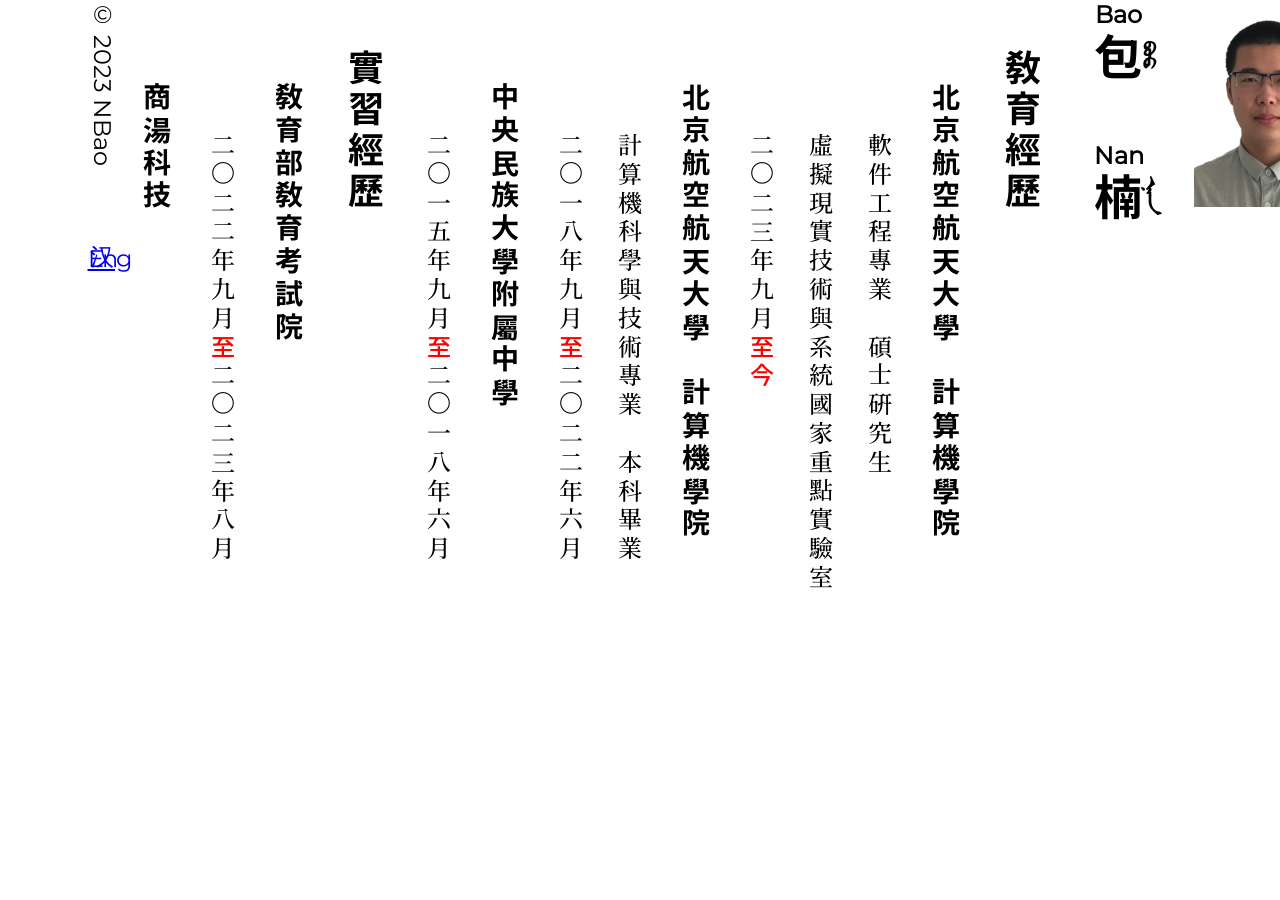
==== index.html @ 38f48ff9 "First Commit" ====
﻿<head>
<title>包楠</title>
<link rel="icon" href="fav.ico">
<link rel="stylesheet" href="https://fonts.googleapis.com/css?family=Noto+Sans+SC:100,300,400,500,700,900">
<link rel="stylesheet" href="https://fonts.googleapis.com/css?family=Noto+Serif+SC:100,300,400,500,700,900">
<link rel="stylesheet" href="https://fonts.googleapis.com/css?family=Noto+Sans+TC:100,300,400,500,700,900">
<link rel="stylesheet" href="https://fonts.googleapis.com/css?family=Noto+Serif+TC:100,300,400,500,700,900">
<link rel="stylesheet" href="https://fonts.googleapis.com/css?family=Noto+Sans+KR:100,300,400,500,700,900">
<link rel="stylesheet" href="https://fonts.googleapis.com/css?family=Noto+Serif+KR:100,300,400,500,700,900">
<script>
    loadCSS("https://fonts.googleapis.com/css2?family=Material+Icons");
</script>
<link rel="stylesheet" href="https://cdn.staticfile.org/font-awesome/4.7.0/css/font-awesome.css">

<style type="text/css">

    @font-face {
        font-family: 'Lora';
        font-style: normal;
        font-weight: 400;
        src: url('webfonts/Lora.woff2') format('woff');
        unicode-range: U+0000-00FF, U+0131, U+0152-0153, U+02BB-02BC, U+02C6, U+02DA, U+02DC, U+2000-206F, U+2074, U+20AC, U+2122, U+2191, U+2193, U+2212, U+2215, U+FEFF, U+FFFD;
    }
    @font-face {
        font-family: 'Montserrat';
        font-style: normal;
        font-weight: 400;
        src: local('Montserrat Regular'), local('Montserrat-Regular'), url('webfonts/Montserrat.woff2') format('woff2');
        unicode-range: U+0000-00FF, U+0131, U+0152-0153, U+02BB-02BC, U+02C6, U+02DA, U+02DC, U+2000-206F, U+2074, U+20AC, U+2122, U+2191, U+2193, U+2212, U+2215, U+FEFF, U+FFFD;
    }
    @font-face {
        font-family: 'Hawang';
        font-style: normal;
        font-weight: 400;
        src: url('webfonts/MHW8200.woff2') format('woff2');
        unicode-range: U+1800-18AF;
    }

    body {
        writing-mode: vertical-rl;
        zoom: 1.5;
        letter-spacing: 0.2em;
        font-family: "Montserrat", 'Noto Sans KR', 'Hawang';
        margin-left: 48px;
    }
    h2 { text-indent: 1em; }
    h3 { text-indent: 2.5em; }
    p {
        text-indent: 5em;
        font-family:  "Montserrat", 'Noto Serif KR';
        font-weight: 500;
    }
    span.english {
        display:inline-block;
        writing-mode: horizontal-tb;
        vertical-align:middle;
        font-size:0.5em;
        line-height: 0.25em;
    }
    span.zhi {
        color: red;
        font-family: "Lora", 'Noto Sans KR';
    }
    footer {
        letter-spacing: 0em;
        width: 40px; /*设定footer高度*/
        position: fixed; /*设定footer绝对位置在底部*/
        left: 0;
        bottom: 0;
        height: 100%; /*展开footer宽度*/
        background-color: white;
        line-height: 40px;
        margin-top: -40px;
    }
</style>
</head>

<body>
    <img src="images/self.jpg" alt="self" height="130px">
    <span style="letter-spacing: 0em;">
    <h1>
        <span class="english">Bao&ensp;&thinsp;</span>
        <ruby style="ruby-position: over;"><rb>包</rb><rt>ᠪᠣᠣ</rt></ruby>
        　
        <span class="english">Nan&ensp;&thinsp;</span>
        <ruby style="ruby-position: over;"><rb>楠</rb><rt>ᠨᠠᠨ</rt></ruby>
    </h1>
    </span>
        <h2>敎育經歷</h2>
            <h3>北京航空航天大學　計算機學院</h3>
            <p>軟件工程專業　碩士硏究生</p>
            <p>虛擬現實技術與系統國家重點實驗室</p>
            <p>二〇二三年九月<span class="zhi">至今</span></p>
            <h3>北京航空航天大學　計算機學院</h3>
            <p>計算機科學與技術專業　本科畢業</p>
            <p>二〇一八年九月<span class="zhi">至</span>二〇二二年六月</p>
            <h3>中央民族大學附屬中學</h3>
            <p>二〇一五年九月<span class="zhi">至</span>二〇一八年六月</p>
        <h2>實習經歷</h2>
            <h3>敎育部敎育考試院</h3>
            <p>二〇二二年九月<span class="zhi">至</span>二〇二三年八月</p>
            <h3>商湯科技</h3>
            <p>二〇二一年十二月<span class="zhi">至</span>二〇二二年九月</p>
</body>

<footer>
    © 2023 NBao&emsp;
    <i class="fa fa-language"></i>&emsp;
    <a href="zh-Hans">汉</a>&emsp;
    <span class="english" style="vertical-align:text-bottom;font-size: 1em; letter-spacing: -0.08em;">
    <a href="en">Eng</a>
    </span>
</footer>
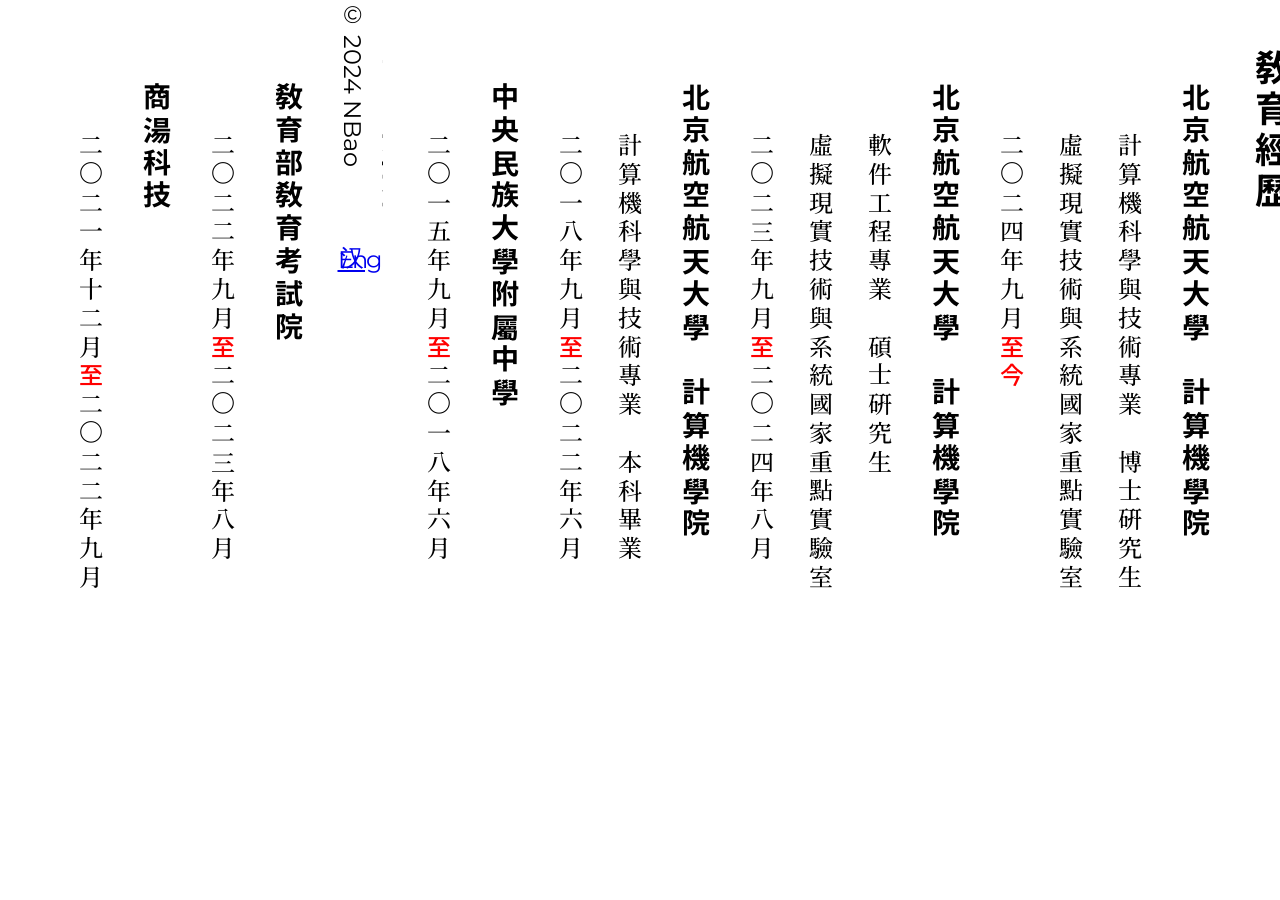
==== commit 9f7d987e: "Update 2024" ====
--- a/index.html
+++ b/index.html
@@ -88,9 +88,13 @@
     </span>
         <h2>敎育經歷</h2>
             <h3>北京航空航天大學　計算機學院</h3>
+            <p>計算機科學與技術專業　博士硏究生</p>
+            <p>虛擬現實技術與系統國家重點實驗室</p>
+            <p>二〇二四年九月<span class="zhi">至今</span></p>
+            <h3>北京航空航天大學　計算機學院</h3>
             <p>軟件工程專業　碩士硏究生</p>
             <p>虛擬現實技術與系統國家重點實驗室</p>
-            <p>二〇二三年九月<span class="zhi">至今</span></p>
+            <p>二〇二三年九月<span class="zhi">至</span>二〇二四年八月</p>
             <h3>北京航空航天大學　計算機學院</h3>
             <p>計算機科學與技術專業　本科畢業</p>
             <p>二〇一八年九月<span class="zhi">至</span>二〇二二年六月</p>
@@ -104,7 +108,7 @@
 </body>
 
 <footer>
-    © 2023 NBao&emsp;
+    © 2024 NBao&emsp;
     <i class="fa fa-language"></i>&emsp;
     <a href="zh-Hans">汉</a>&emsp;
     <span class="english" style="vertical-align:text-bottom;font-size: 1em; letter-spacing: -0.08em;">
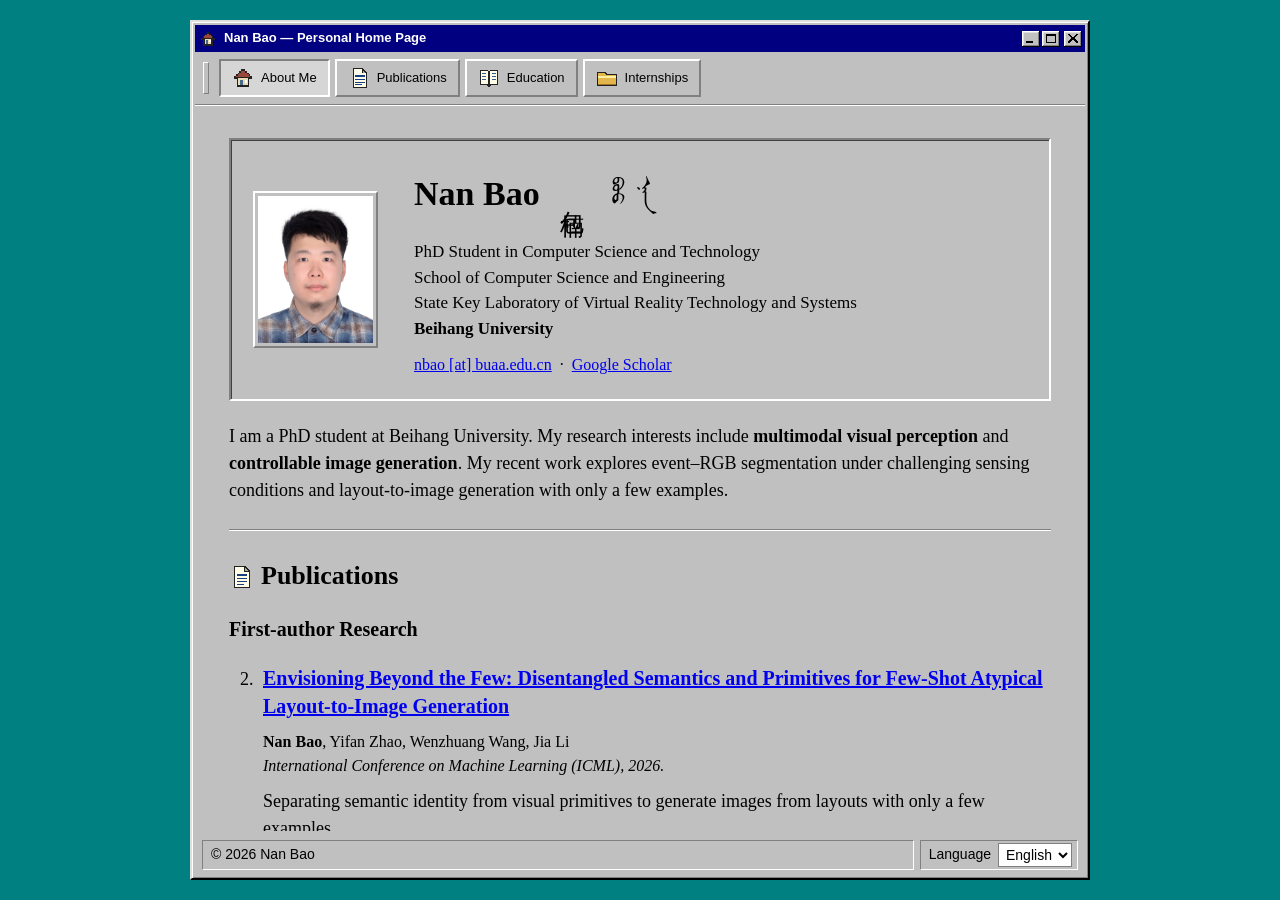
==== commit a17caf6e: "Init Commit" ====
--- a/index.html
+++ b/index.html
@@ -1,117 +1,305 @@
-﻿<head>
-<title>包楠</title>
+﻿<!doctype html>
+<html lang="en">
+<head>
+<meta charset="utf-8">
+<meta name="viewport" content="width=device-width, initial-scale=1">
+<meta name="description" content="Nan Bao — computer vision research at Beihang University.">
+<title>Nan Bao — Personal Home Page</title>
 <link rel="icon" href="fav.ico">
-<link rel="stylesheet" href="https://fonts.googleapis.com/css?family=Noto+Sans+SC:100,300,400,500,700,900">
-<link rel="stylesheet" href="https://fonts.googleapis.com/css?family=Noto+Serif+SC:100,300,400,500,700,900">
-<link rel="stylesheet" href="https://fonts.googleapis.com/css?family=Noto+Sans+TC:100,300,400,500,700,900">
-<link rel="stylesheet" href="https://fonts.googleapis.com/css?family=Noto+Serif+TC:100,300,400,500,700,900">
-<link rel="stylesheet" href="https://fonts.googleapis.com/css?family=Noto+Sans+KR:100,300,400,500,700,900">
-<link rel="stylesheet" href="https://fonts.googleapis.com/css?family=Noto+Serif+KR:100,300,400,500,700,900">
-<script>
-    loadCSS("https://fonts.googleapis.com/css2?family=Material+Icons");
+<link rel="stylesheet" href="assets/site.css">
+<link rel="stylesheet" href="assets/window.css">
+<script src="assets/site.js" defer>
 </script>
-<link rel="stylesheet" href="https://cdn.staticfile.org/font-awesome/4.7.0/css/font-awesome.css">
-
-<style type="text/css">
-
-    @font-face {
-        font-family: 'Lora';
-        font-style: normal;
-        font-weight: 400;
-        src: url('webfonts/Lora.woff2') format('woff');
-        unicode-range: U+0000-00FF, U+0131, U+0152-0153, U+02BB-02BC, U+02C6, U+02DA, U+02DC, U+2000-206F, U+2074, U+20AC, U+2122, U+2191, U+2193, U+2212, U+2215, U+FEFF, U+FFFD;
-    }
-    @font-face {
-        font-family: 'Montserrat';
-        font-style: normal;
-        font-weight: 400;
-        src: local('Montserrat Regular'), local('Montserrat-Regular'), url('webfonts/Montserrat.woff2') format('woff2');
-        unicode-range: U+0000-00FF, U+0131, U+0152-0153, U+02BB-02BC, U+02C6, U+02DA, U+02DC, U+2000-206F, U+2074, U+20AC, U+2122, U+2191, U+2193, U+2212, U+2215, U+FEFF, U+FFFD;
-    }
-    @font-face {
-        font-family: 'Hawang';
-        font-style: normal;
-        font-weight: 400;
-        src: url('webfonts/MHW8200.woff2') format('woff2');
-        unicode-range: U+1800-18AF;
-    }
-
-    body {
-        writing-mode: vertical-rl;
-        zoom: 1.5;
-        letter-spacing: 0.2em;
-        font-family: "Montserrat", 'Noto Sans KR', 'Hawang';
-        margin-left: 48px;
-    }
-    h2 { text-indent: 1em; }
-    h3 { text-indent: 2.5em; }
-    p {
-        text-indent: 5em;
-        font-family:  "Montserrat", 'Noto Serif KR';
-        font-weight: 500;
-    }
-    span.english {
-        display:inline-block;
-        writing-mode: horizontal-tb;
-        vertical-align:middle;
-        font-size:0.5em;
-        line-height: 0.25em;
-    }
-    span.zhi {
-        color: red;
-        font-family: "Lora", 'Noto Sans KR';
-    }
-    footer {
-        letter-spacing: 0em;
-        width: 40px; /*设定footer高度*/
-        position: fixed; /*设定footer绝对位置在底部*/
-        left: 0;
-        bottom: 0;
-        height: 100%; /*展开footer宽度*/
-        background-color: white;
-        line-height: 40px;
-        margin-top: -40px;
-    }
-</style>
+<link rel="canonical" href="https://about.nbao.tw/">
+<link rel="alternate" hreflang="en" href="https://about.nbao.tw/">
+<link rel="alternate" hreflang="zh-Hant" href="https://about.nbao.tw/zh/">
+<link rel="alternate" hreflang="x-default" href="https://about.nbao.tw/">
 </head>
-
-<body>
-    <img src="images/self.jpg" alt="self" height="130px">
-    <span style="letter-spacing: 0em;">
-    <h1>
-        <span class="english">Bao&ensp;&thinsp;</span>
-        <ruby style="ruby-position: over;"><rb>包</rb><rt>ᠪᠣᠣ</rt></ruby>
-        　
-        <span class="english">Nan&ensp;&thinsp;</span>
-        <ruby style="ruby-position: over;"><rb>楠</rb><rt>ᠨᠠᠨ</rt></ruby>
-    </h1>
-    </span>
-        <h2>敎育經歷</h2>
-            <h3>北京航空航天大學　計算機學院</h3>
-            <p>計算機科學與技術專業　博士硏究生</p>
-            <p>虛擬現實技術與系統國家重點實驗室</p>
-            <p>二〇二四年九月<span class="zhi">至今</span></p>
-            <h3>北京航空航天大學　計算機學院</h3>
-            <p>軟件工程專業　碩士硏究生</p>
-            <p>虛擬現實技術與系統國家重點實驗室</p>
-            <p>二〇二三年九月<span class="zhi">至</span>二〇二四年八月</p>
-            <h3>北京航空航天大學　計算機學院</h3>
-            <p>計算機科學與技術專業　本科畢業</p>
-            <p>二〇一八年九月<span class="zhi">至</span>二〇二二年六月</p>
-            <h3>中央民族大學附屬中學</h3>
-            <p>二〇一五年九月<span class="zhi">至</span>二〇一八年六月</p>
-        <h2>實習經歷</h2>
-            <h3>敎育部敎育考試院</h3>
-            <p>二〇二二年九月<span class="zhi">至</span>二〇二三年八月</p>
-            <h3>商湯科技</h3>
-            <p>二〇二一年十二月<span class="zhi">至</span>二〇二二年九月</p>
+<body id="top" class="is-horizontal">
+<a class="skip-link" href="#about">Skip to content</a>
+<svg xmlns="http://www.w3.org/2000/svg" class="icon-defs" aria-hidden="true">
+<defs>
+<symbol id="i-home" viewBox="0 0 24 24">
+<path fill="#222" d="M2 10h2V8h2V6h2V4h2V2h4v2h2v2h2v2h2v2h2v3h-3v9H5v-9H2z"/>
+<path fill="#98483b" d="M4 10h2V8h2V6h2V4h4v2h2v2h2v2h2v1H4z"/>
+<path fill="#e8dbb5" d="M7 12h10v8H7z"/>
+<path fill="#476b89" d="M9 14h3v6H9z"/>
+<path fill="#fff" d="M14 14h2v3h-2z"/>
+</symbol>
+<symbol id="i-paper" viewBox="0 0 24 24">
+<path fill="#222" d="M5 1h11l5 5v17H5z"/>
+<path fill="#fffde8" d="M6 2h9v5h5v15H6z"/>
+<path fill="#a8a8a8" d="M16 3v3h3z"/>
+<path fill="#173d82" d="M8 9h10v2H8zm0 4h10v1H8zm0 3h10v1H8zm0 3h7v1H8z"/>
+</symbol>
+<symbol id="i-book" viewBox="0 0 24 24">
+<path fill="#222" d="M2 3h8l2 2 2-2h8v17h-8l-2 2-2-2H2z"/>
+<path fill="#fffde8" d="M3 4h7l1 1v14l-1-1H3zm11 0h7v14h-7l-1 1V5z"/>
+<path fill="#315d91" d="M4 7h5v1H4zm0 3h5v1H4zm0 3h5v1H4zm11-6h5v1h-5zm0 3h5v1h-5zm0 3h5v1h-5z"/>
+</symbol>
+<symbol id="i-folder" viewBox="0 0 24 24">
+<path fill="#222" d="M1 5h9l3 3h10v13H1z"/>
+<path fill="#e3b64b" d="M2 6h7l3 3h10v11H2z"/>
+<path fill="#fff0a0" d="M2 10h20v2H2z"/>
+<path fill="#a27323" d="M2 19h20v1H2z"/>
+</symbol>
+<symbol id="i-mail" viewBox="0 0 24 24">
+<path fill="#222" d="M1 5h22v15H1z"/>
+<path fill="#fffde8" d="M2 6h20v13H2z"/>
+<path fill="none" stroke="#666" d="m2 6 10 8L22 6M2 19l7-7m13 7-7-7"/>
+<path fill="#c54b36" d="M18 7h3v4h-3z"/>
+</symbol>
+</defs>
+</svg>
+<div class="closed-state" hidden>
+<p>Your browser kept this tab open.</p>
+<button class="reopen-link" type="button">Reopen home page</button>
+</div>
+<section class="desktop-toy" aria-labelledby="toy-title" hidden>
+<div class="titlebar">
+<span id="toy-title">After Hours — Signal Recovery</span>
+</div>
+<div class="toy-content">
+<p>Make every pixel green. Each click flips that pixel and its four neighbors.</p>
+<div class="signal-board" role="group" aria-label="Signal recovery puzzle">
+</div>
+<div class="toy-status">
+<span class="toy-moves">Moves: 0</span>
+<span>4 × 4</span>
+</div>
+<div class="toy-actions">
+<button class="task-button toy-reset" type="button">Reset</button>
+<button class="task-button toy-new" type="button">New puzzle</button>
+<button class="task-button toy-return" type="button">Restore window</button>
+</div>
+<p class="toy-result" role="status" aria-live="polite">
+</p>
+</div>
+</section>
+<div class="window" id="window">
+<div class="titlebar">
+<svg class="icon" aria-hidden="true">
+<use href="#i-home">
+</use>
+</svg>
+<span class="window-title">Nan Bao — Personal Home Page</span>
+<div class="window-controls">
+<button class="title-control minimize-window" type="button" title="Minimize" aria-label="Minimize home page">
+<span class="control-glyph minimize-glyph" aria-hidden="true">
+</span>
+</button>
+<button class="expand" type="button" aria-label="Maximize window" title="Maximize window" aria-pressed="false">
+<span class="maximize-icon" aria-hidden="true">
+</span>
+</button>
+<button class="title-control close-window" type="button" title="Close tab" aria-label="Close current browser tab">
+<svg class="control-glyph close-glyph" viewBox="0 0 10 9" aria-hidden="true" shape-rendering="crispEdges">
+<path fill="black" d="M0 0h2v1h1v1h1v1h2V2h1V1h1V0h2v1H9v1H8v1H7v2h1v1h1v1h1v2H8V8H7V7H6V6H4v1H3v1H2v1H0V7h1V6h1V5h1V3H2V2H1V1H0z"/>
+</svg>
+</button>
+</div>
+</div>
+<nav aria-label="Page contents">
+<a href="#about">
+<svg class="icon" aria-hidden="true">
+<use href="#i-home">
+</use>
+</svg>About Me</a>
+<a href="#publications">
+<svg class="icon" aria-hidden="true">
+<use href="#i-paper">
+</use>
+</svg>Publications</a>
+<a href="#education">
+<svg class="icon" aria-hidden="true">
+<use href="#i-book">
+</use>
+</svg>Education</a>
+<a href="#experience">
+<svg class="icon" aria-hidden="true">
+<use href="#i-folder">
+</use>
+</svg>Internships</a>
+</nav>
+<div class="document">
+<header id="about" class="masthead" aria-label="About Nan Bao">
+<div class="profile">
+<img class="portrait" src="images/portrait.jpg" alt="Nan Bao" width="150" height="188">
+<div class="profile-info">
+<div class="name">
+<h1>Nan Bao</h1>
+<span class="chinese" lang="zh-Hant">包楠</span>
+<span class="mongolian" lang="mn-Mong">ᠪᠣᠣ ᠨᠠᠨ</span>
+</div>
+
+<p class="affiliation">PhD Student in Computer Science and Technology<br>School of Computer Science and Engineering<br>State Key Laboratory of Virtual Reality Technology and Systems<br>
+<b>Beihang University</b>
+</p>
+<p class="contact-links">
+<a href="#contact-email" data-email-user="nbao" data-email-domain="buaa.edu.cn">nbao [at] buaa.edu.cn</a> &nbsp;·&nbsp; <a href="https://scholar.google.com/citations?user=44MDFE8AAAAJ&amp;hl=en">Google Scholar</a>
+</p>
+</div>
+</div>
+<p class="intro">I am a PhD student at Beihang University. My research interests include <b>multimodal visual perception</b> and <b>controllable image generation</b>. My recent work explores event–RGB segmentation under challenging sensing conditions and layout-to-image generation with only a few examples.</p>
+</header>
+<hr>
+<main>
+
+<section id="publications" aria-labelledby="pub-heading">
+<h2 id="pub-heading">
+<svg class="icon" aria-hidden="true">
+<use href="#i-paper">
+</use>
+</svg>Publications</h2>
+<h3 class="research-group-title" id="first-author-heading">First-author Research</h3>
+<ol class="papers" reversed>
+<li>
+<article>
+<h3>
+<a href="https://arxiv.org/abs/2605.31266">Envisioning Beyond the Few: Disentangled Semantics and Primitives for Few-Shot Atypical Layout-to-Image Generation</a>
+</h3>
+<p class="authors">
+<b>Nan Bao</b>, Yifan Zhao, Wenzhuang Wang, Jia Li<br>
+<i>International Conference on Machine Learning (ICML), 2026.</i>
+</p>
+<p class="description">Separating semantic identity from visual primitives to generate images from layouts with only a few examples.</p>
+<p class="paper-links">[ <a href="https://arxiv.org/pdf/2605.31266">Paper</a> | <a href="https://github.com/iCVTEAM/DSP">Code</a> ]</p>
+</article>
+</li>
+<li>
+<article>
+<h3>
+<a href="https://arxiv.org/abs/2511.08269">Re-Coding for Uncertainties: Edge-Awareness Semantic Concordance for Resilient Event-RGB Segmentation</a>
+</h3>
+<p class="authors">
+<b>Nan Bao</b>, Yifan Zhao, Lin Zhu, Jia Li<br>
+<i>Advances in Neural Information Processing Systems (NeurIPS), 2025.</i>
+</p>
+<p class="description">Aligning event and RGB features through shared edge cues for resilient semantic segmentation in difficult conditions.</p>
+<p class="paper-links">[ <a href="https://arxiv.org/pdf/2511.08269">Paper</a> | <a href="https://github.com/iCVTEAM/ESC">Code &amp; Datasets</a> ]</p>
+</article>
+</li>
+</ol>
+<div class="collaborative-group-horizontal" role="group" aria-labelledby="collaborative-heading">
+<h3 class="research-group-title" id="collaborative-heading">Collaborative Research</h3>
+<ol class="papers collaborative-papers" reversed>
+<li>
+<article>
+<h3 lang="en">
+<a href="https://arxiv.org/abs/2601.15475">Seeing through Light and Darkness: Sensor-Physics Grounded Deblurring HDR NeRF from Single-Exposure Images and Events</a>
+</h3>
+<p class="authors" lang="en">Yunshan Qi, Lin Zhu, <b>Nan Bao</b>, Yifan Zhao, Jia Li<br>
+<i>IEEE/CVF Conference on Computer Vision and Pattern Recognition (CVPR), 2026.</i>
+</p>
+<p class="paper-links">[ <a href="https://arxiv.org/pdf/2601.15475">Paper</a> | <a href="https://icvteam.github.io/See-NeRF.html">Project</a> | <a href="https://github.com/iCVTEAM/See-NeRF">Code</a> ]</p>
+</article>
+</li>
+<li>
+<article>
+<h3 lang="en">
+<a href="https://arxiv.org/abs/2406.14360">Deblurring Neural Radiance Fields with Event-Driven Bundle Adjustment</a>
+</h3>
+<p class="authors" lang="en">Yunshan Qi, Lin Zhu, Yifan Zhao, <b>Nan Bao</b>, Jia Li<br>
+<i>ACM International Conference on Multimedia (ACM MM), 2024.</i>
+</p>
+<p class="paper-links">[ <a href="https://arxiv.org/pdf/2406.14360">Paper</a> | <a href="https://icvteam.github.io/EBAD-NeRF.html">Project</a> | <a href="https://github.com/iCVTEAM/EBAD-NeRF">Code</a> ]</p>
+</article>
+</li>
+</ol>
+</div>
+</section>
+<hr>
+<section id="education" aria-labelledby="edu-heading">
+<h2 id="edu-heading">
+<svg class="icon" aria-hidden="true">
+<use href="#i-book">
+</use>
+</svg>Education</h2>
+<table class="education" aria-label="Education history">
+<tbody>
+<tr>
+<th scope="row">2024–present</th>
+<td>
+<b>Beihang University</b>
+<br>PhD student in Computer Science and Technology</td>
+</tr>
+<tr>
+<th scope="row">2023–2024</th>
+<td>
+<b>Beihang University</b>
+<br>Master’s studies in Software Engineering</td>
+</tr>
+<tr>
+<th scope="row">2018–2022</th>
+<td>
+<b>Beihang University</b>
+<br>Bachelor’s degree in Computer Science and Technology</td>
+</tr>
+</tbody>
+</table>
+</section>
+<section id="experience" aria-labelledby="exp-heading">
+<h2 id="exp-heading">
+<svg class="icon" aria-hidden="true">
+<use href="#i-folder">
+</use>
+</svg>Internships</h2>
+<table class="education" aria-label="Internship history">
+<tbody>
+<tr>
+<th scope="row">2022–2023</th>
+<td>
+<b>National Education Examinations Authority</b>
+<br>Internship, September 2022 – August 2023</td>
+</tr>
+<tr>
+<th scope="row">2021–2022</th>
+<td>
+<b>SenseTime</b>
+<br>Internship, December 2021 – September 2022</td>
+</tr>
+</tbody>
+</table>
+</section>
+
+</main>
+<hr>
+<footer>
+<p class="return">
+<a href="#top">Back to top</a>
+</p>
+<address>
+<a class="mail-link" href="#contact-email" data-email-user="nbao" data-email-domain="buaa.edu.cn">
+<svg class="icon" aria-hidden="true">
+<use href="#i-mail">
+</use>
+</svg>Write to Nan Bao</a>
+</address>
+</footer>
+</div>
+<div class="statusbar">
+<span class="copyright" id="contact-email">© 2026 Nan Bao</span>
+<div class="edition-control">
+<label for="edition-select">Language</label>
+<select id="edition-select" aria-label="Language">
+</select>
+<noscript>
+<p>
+<a href="zh/">中文</a>
+</p>
+</noscript>
+</div>
+</div>
+</div>
+<button class="minimized-titlebar" type="button" aria-label="Restore minimized home page window" title="Restore window" hidden>
+<span>Nan Bao — minimized</span>
+<span class="mini-restore-frame" aria-hidden="true">
+</span>
+</button>
 </body>
-
-<footer>
-    © 2024 NBao&emsp;
-    <i class="fa fa-language"></i>&emsp;
-    <a href="zh-Hans">汉</a>&emsp;
-    <span class="english" style="vertical-align:text-bottom;font-size: 1em; letter-spacing: -0.08em;">
-    <a href="en">Eng</a>
-    </span>
-</footer>+</html>
+
+
+
+
+
--- a/assets/site.css
+++ b/assets/site.css
@@ -0,0 +1,143 @@
+﻿/* Base layout and Windows 95 theme */
+@font-face{font-family:Hawang;src:url('../webfonts/MHW8200.woff2') format('woff2');font-display:swap}
+*{box-sizing:border-box}html{scroll-padding-top:20px}body{margin:0;background:#008080;color:#000;font:18px/1.5 "Times New Roman",Times,serif}a:link{color:#0000ee}a:visited{color:#551a8b}a:active{color:red}a:focus-visible,button:focus-visible{outline:2px dotted #000;outline-offset:3px}
+.window{max-width:980px;margin:30px auto;padding:4px;background:#c0c0c0;border:2px solid;border-color:#fff #202020 #202020 #fff;box-shadow:1px 1px 0 #000}
+.titlebar{background:linear-gradient(90deg,#000080,#1084d0);color:white;min-height:31px;display:flex;align-items:center;gap:8px;padding:3px 4px 3px 7px;font:bold 15px/1.3 Tahoma,Arial,sans-serif}
+.titlebar .icon{width:20px;height:20px;margin:0}.window-title{flex:1}.expand{background:#c0c0c0;color:#000;border:2px solid;border-color:#fff #333 #333 #fff;width:25px;height:24px;display:grid;place-items:center;cursor:pointer;flex-shrink:0}.expand:active{border-color:#333 #fff #fff #333}.maximize-icon{width:12px;height:11px;border:1px solid #000;border-top-width:3px}.window.expanded{max-width:none;margin:8px}
+nav{display:flex;gap:5px;padding:9px 10px 10px;border-bottom:1px solid #808080;box-shadow:0 1px 0 #fff;align-items:stretch}
+nav:before{content:'';width:4px;border:1px solid;border-color:#fff #808080 #808080 #fff;margin:3px 5px 3px 0;flex-shrink:0}
+nav a:link,nav a:visited{min-width:99px;display:flex;flex-direction:column;align-items:center;justify-content:center;gap:4px;text-decoration:none;color:#000;background:#c0c0c0;border:2px solid;border-color:#fff #808080 #808080 #fff;padding:7px 11px;font:15px/1.3 Tahoma,Arial,sans-serif}
+nav a:hover{background:#d2d2d2}nav a:active,nav a[aria-current="location"]{border-color:#808080 #fff #fff #808080;background:#d6d6d6}nav .icon{width:28px;height:28px;margin:0}
+.icon{display:inline-block;width:24px;height:24px;vertical-align:-5px;margin-right:8px;shape-rendering:crispEdges}.icon-defs{position:absolute;width:0;height:0;overflow:hidden}
+.document{margin:12px 9px 9px;background:#e8e8e8;border:2px solid;border-color:#808080 #fff #fff #808080;box-shadow:inset 1px 1px #333;padding:28px 34px}
+h1,h2,h3,p{margin:0}h1{font-size:34px;line-height:1.2}h2{font-size:26px;margin:25px 0 16px}h3{font-size:20px;line-height:1.4}p{margin:12px 0}hr{height:2px;border:0;border-top:1px solid #808080;border-bottom:1px solid #fff;margin:25px 0}
+.profile{display:grid;grid-template-columns:135px minmax(0,1fr);gap:26px;align-items:center;background:#c0c0c0;border:2px solid;border-color:#808080 #fff #fff #808080;padding:20px;margin-bottom:22px}
+.portrait{display:block;width:125px;height:157px;object-fit:cover;object-position:center 30%;padding:3px;background:#c0c0c0;border:2px solid;border-color:#fff #808080 #808080 #fff}
+.profile-info{min-width:0}.name{display:flex;align-items:center;gap:18px;margin-bottom:12px}.chinese{writing-mode:vertical-rl;font-size:24px;letter-spacing:3px;line-height:1.1}.mongolian{font-family:Hawang,serif;writing-mode:vertical-lr;font-size:24px;line-height:1.15;height:65px}.affiliation{margin:0;font-size:17px}.contact-links{font-size:17px;overflow-wrap:anywhere;margin-bottom:0}.intro{margin:0}
+.papers{padding-left:29px;margin:0}.papers>li{padding-left:5px;margin-bottom:27px}.authors,.description,.paper-links{margin:10px 0}.education{width:100%;border-collapse:collapse}.education th,.education td{padding:8px 15px 8px 0;text-align:left;vertical-align:top}.education th{font-weight:400;white-space:nowrap;width:145px}.return{margin:25px 0 0}footer{text-align:center}footer p{margin:12px 0}address{font-style:normal}.mail-link{display:inline-flex;align-items:center;gap:8px}.mail-link .icon{margin:0}
+.statusbar{display:flex;gap:5px;margin:0 9px 5px;font:14px/1.4 Tahoma,Arial,sans-serif}.statusbar span{padding:4px 8px;border:1px solid;border-color:#808080 #fff #fff #808080}.statusbar span:first-child{flex:1}.statusbar span:last-child{min-width:120px}
+@media(max-width:1000px){.window{margin:18px}}
+@media(max-width:600px){body{font-size:17px}.window{margin:8px;padding:3px}.window.expanded{margin:0}.titlebar{font-size:14px}.document{padding:18px 14px;margin:10px 5px}.profile{grid-template-columns:85px minmax(0,1fr);padding:13px;gap:15px;align-items:start}.portrait{width:85px;height:110px}.name{flex-wrap:wrap;gap:10px}h1{font-size:28px}.chinese{font-size:21px}.mongolian{font-size:21px;height:54px}.affiliation,.contact-links{font-size:16px}nav{padding:8px 4px;gap:4px}nav:before{display:none}nav a:link,nav a:visited{min-width:0;flex:1;font-size:13px;padding:6px 2px}nav .icon{width:24px;height:24px}.education th{width:105px;padding-right:12px}h3{font-size:19px}.statusbar{margin:0 5px 4px;font-size:13px}.statusbar span:last-child{min-width:0}}
+@media(max-width:390px){.profile{grid-template-columns:1fr}.portrait{margin:auto}.name{justify-content:center}.affiliation,.contact-links{text-align:center}.document{padding:15px 12px}}
+@media print{body{background:white}.window{max-width:none;margin:0;border:0;box-shadow:none;padding:0}.titlebar,nav,.statusbar,.return{display:none}.document{border:0;box-shadow:none;margin:0;padding:0;background:white}.profile{background:white}.papers>li{break-inside:avoid}}/* Windows 95-inspired palette and compact controls. */
+body{background:#008080;font-family:"Times New Roman",Times,serif}
+.window{max-width:900px;margin:28px auto;border-color:#dfdfdf #000 #000 #dfdfdf;padding:3px;box-shadow:inset 1px 1px #fff,inset -1px -1px #808080}
+.titlebar{background:#000080;font-family:"MS Sans Serif",Tahoma,Arial,sans-serif;min-height:27px;padding:2px 3px 2px 5px;font-size:14px}
+.titlebar .icon{width:16px;height:16px}.expand{width:23px;height:21px}
+nav{padding:7px 8px;gap:5px;justify-content:flex-start}
+nav a:link,nav a:visited{flex-direction:row;min-width:0;gap:7px;font-family:"MS Sans Serif",Tahoma,Arial,sans-serif;font-size:14px;padding:6px 11px}
+nav .icon{width:22px;height:22px}.document{background:#c0c0c0;padding:24px 28px;margin:9px 6px;border:0;box-shadow:none}
+.profile{background:#c0c0c0;padding:22px;border-color:#808080 #fff #fff #808080;box-shadow:inset 1px 1px #404040}
+h2{font-size:25px}.statusbar{font-family:"MS Sans Serif",Tahoma,Arial,sans-serif}.versions{font:15px/1.8 "Times New Roman",serif;text-align:center;padding:10px 0 13px}
+@media(max-width:940px){.window{margin:16px}}
+@media(max-width:600px){.window{margin:7px}.document{padding:17px 10px;margin:7px 4px}nav{padding:7px 4px;gap:4px}nav a:link,nav a:visited{flex:1;flex-direction:column;padding:5px 2px;gap:4px;font-size:13px}.profile{padding:13px}.versions{font-size:14px}}
+@media print{.window{margin:0;box-shadow:none}.document,.profile{background:white}.versions{display:none}}/* Keep the desktop still and scroll only the document. */
+html{height:100%;overflow:hidden;scroll-padding:0}
+body{height:100dvh;margin:0;overflow:hidden}
+.window{display:flex;flex-direction:column;width:calc(100% - 40px);max-width:900px;height:calc(100dvh - 40px);min-width:0;min-height:0;margin:20px auto;overflow:hidden}
+.titlebar,nav,.statusbar{flex-shrink:0}
+.document{flex:1 1 0;min-height:0;min-width:0;height:auto;max-height:none;overflow:auto;overscroll-behavior:contain;scroll-padding:20px}
+.window.expanded{width:100%;max-width:none;height:100dvh;margin:0}
+@media(max-width:600px){.window{width:calc(100% - 14px);height:calc(100dvh - 14px);margin:7px auto}.window.expanded{width:100%;height:100dvh;margin:0}}
+@media print{html,body{height:auto;overflow:visible}.window,.window.expanded{display:block;width:auto;height:auto;max-width:none;margin:0;overflow:visible}.document{height:auto;overflow:visible}}
+
+/* classic-scrollbars */
+/* Native scrollbar behavior, classic Windows chrome in Chromium/WebKit. */
+.document{scrollbar-width:auto;scrollbar-color:auto;--scroll-face:#c0c0c0;--scroll-shadow:#808080;--scroll-dark:#404040;--scroll-light:#fff;--scroll-track:#dedede}
+.document::-webkit-scrollbar{width:18px;height:18px;background:var(--scroll-face)}
+.document::-webkit-scrollbar-track{background-color:var(--scroll-track);background-image:repeating-conic-gradient(#c0c0c0 0% 25%,#eee 0% 50%);background-size:2px 2px;box-shadow:inset 1px 1px #808080}
+.document::-webkit-scrollbar-thumb{border-radius:0;background:var(--scroll-face);border:1px solid;border-color:var(--scroll-light) var(--scroll-dark) var(--scroll-dark) var(--scroll-light);box-shadow:inset 1px 1px #dfdfdf,inset -1px -1px var(--scroll-shadow);min-height:28px;min-width:28px}
+.document::-webkit-scrollbar-button{display:none}
+.document::-webkit-scrollbar-button:single-button{display:block;width:18px;height:18px;background-color:var(--scroll-face);background-repeat:no-repeat;background-position:center;background-size:8px 8px;border:1px solid;border-color:#fff var(--scroll-dark) var(--scroll-dark) #fff;box-shadow:inset -1px -1px var(--scroll-shadow)}
+.document::-webkit-scrollbar-button:single-button:vertical:decrement{background-image:url("data:image/svg+xml,%3Csvg xmlns='http://www.w3.org/2000/svg' viewBox='0 0 8 8'%3E%3Cpath d='M0 6 4 2 8 6Z' fill='%23000'/%3E%3C/svg%3E")}
+.document::-webkit-scrollbar-button:single-button:vertical:increment{background-image:url("data:image/svg+xml,%3Csvg xmlns='http://www.w3.org/2000/svg' viewBox='0 0 8 8'%3E%3Cpath d='M0 2 8 2 4 6Z' fill='%23000'/%3E%3C/svg%3E")}
+.document::-webkit-scrollbar-button:single-button:horizontal:decrement{background-image:url("data:image/svg+xml,%3Csvg xmlns='http://www.w3.org/2000/svg' viewBox='0 0 8 8'%3E%3Cpath d='M6 0 2 4 6 8Z' fill='%23000'/%3E%3C/svg%3E")}
+.document::-webkit-scrollbar-button:single-button:horizontal:increment{background-image:url("data:image/svg+xml,%3Csvg xmlns='http://www.w3.org/2000/svg' viewBox='0 0 8 8'%3E%3Cpath d='M2 0 6 4 2 8Z' fill='%23000'/%3E%3C/svg%3E")}
+.document::-webkit-scrollbar-button:single-button:active{border-color:var(--scroll-shadow) #fff #fff var(--scroll-shadow);box-shadow:none;background-position:calc(50% + 1px) calc(50% + 1px)}
+.document::-webkit-scrollbar-corner{background:var(--scroll-face)}
+@supports not selector(::-webkit-scrollbar){.document{scrollbar-color:#c0c0c0 #dedede}}
+@media(forced-colors:active){.document{scrollbar-color:auto}}/* Windows 95: sharp, dark bevels. */ .document{--scroll-dark:#000;--scroll-track:#dfdfdf}
+
+/* unified-statusbar */
+/* One status-bar layout and one language selector in every edition. */
+.statusbar{display:flex;align-items:stretch;flex-wrap:nowrap;gap:6px;flex:none;margin:0 7px 5px;font:14px/1.4 Tahoma,"PMingLiU",Arial,serif}
+.statusbar .copyright{display:flex;align-items:center;flex:1;min-width:0;padding:4px 8px;border:1px solid;border-color:#808080 #fff #fff #808080;white-space:nowrap}
+.statusbar .edition-control{display:flex;align-items:center;gap:7px;flex:none;padding:2px 5px 2px 8px;border:1px solid;border-color:#808080 #fff #fff #808080}
+.edition-control label{white-space:nowrap}.edition-control select{max-width:205px;min-width:0;margin:0;border:1px solid #808080;border-radius:0;background:#fff;color:#000;padding:2px 3px;font:14px/1.4 Tahoma,"PMingLiU",Arial,serif}
+.edition-control select:focus-visible{outline:1px dotted #000080;outline-offset:2px}
+@media(max-width:600px){.statusbar{gap:4px;margin:0 5px 4px;font-size:12px}.statusbar .copyright{padding:4px 5px}.statusbar .edition-control{gap:4px;padding:2px 3px}.edition-control label{display:none}.edition-control select{max-width:175px;font-size:12px}}
+@media print{.statusbar{display:none}}
+
+/* profile-name-typography */
+/* Explicit Traditional Chinese type and vertical name setting in every profile. */
+.name .chinese,.name .chinese-name{font-family:"PMingLiU","MingLiU","Songti TC","Noto Serif TC",serif;font-weight:400;font-style:normal;writing-mode:vertical-rl;text-orientation:upright;letter-spacing:3px;line-height:1.15;white-space:nowrap;flex:none}
+.name .chinese{font-size:24px}
+.name h1.chinese-name{font-size:30px;margin:0}
+@media(max-width:600px){.name .chinese{font-size:21px}.name h1.chinese-name{font-size:26px}}
+
+/* profile-and-window-details */
+/* Compact, square title-bar control with pixel-aligned maximize/restore glyphs. */
+.titlebar .expand{appearance:none;position:relative;display:block;flex:none;width:18px;height:16px;min-width:18px;margin:0 1px 0 4px;padding:0;border:0;border-radius:0;background:#c0c0c0;color:#000;box-shadow:inset -1px -1px #000,inset 1px 1px #fff,inset -2px -2px #808080,inset 2px 2px #dfdfdf;cursor:default;line-height:1}
+.titlebar .maximize-icon{position:absolute;display:block;left:4px;top:3px;width:10px;height:9px;margin:0;border:1px solid #000;border-top-width:2px;background:transparent;box-sizing:border-box}
+.titlebar .expand:active{border:0;box-shadow:inset 1px 1px #000,inset -1px -1px #fff,inset 2px 2px #808080}
+.titlebar .expand:active .maximize-icon{transform:translate(1px,1px)}
+.titlebar .expand:focus-visible{outline:1px dotted #000;outline-offset:-4px}
+.window.expanded .maximize-icon{border:0;background:none;left:4px;top:3px}
+.window.expanded .maximize-icon::before,.window.expanded .maximize-icon::after{content:'';position:absolute;width:8px;height:7px;background:#c0c0c0;border:1px solid #000;border-top-width:2px;box-sizing:border-box}
+.window.expanded .maximize-icon::before{left:2px;top:0}.window.expanded .maximize-icon::after{left:0;top:2px}
+
+/* mongolian-visual-alignment */
+/* Hawang's visible glyphs sit above the center of its line box. */
+.profile-info .name>.mongolian{position:relative;top:auto;transform:translateY(.6em)}
+
+/* return-navigation */
+.return a{display:inline;padding:0;background:none;border:0;font-size:inherit;line-height:inherit;white-space:normal}
+.return a:link{color:#0000ee}.return a:visited{color:#551a8b}.return a:active{color:red}.return a:focus-visible{outline:1px dotted #000;outline-offset:3px}
+.experience-leaf .return{writing-mode:vertical-rl;text-orientation:upright;letter-spacing:2px;margin:0 20px 0 0;text-align:start}
+
+/* shared-type-scale */
+/* Shared type scale across languages and reading directions. */
+:root{--text-body:18px;--text-secondary:16px;--text-ui:14px;--text-section:26px;--text-paper:20px;--text-subsection:20px;--font-document:"Times New Roman","PMingLiU","MingLiU","Songti TC",serif;--text-name:35px}
+body{font-size:var(--text-body)}
+.document h2{font-size:var(--text-section)}
+.document h3,.paper-card h3{font-size:var(--text-paper)}
+.document .research-group-title{font-family:var(--font-document);font-size:var(--text-subsection);font-weight:700;font-style:normal;line-height:1.5;letter-spacing:normal}
+.document .intro,.document .description,.v-intro,.v-affiliation,.v-history p,.education td{font-size:var(--text-body)}
+.document .authors,.document .paper-links,.document .contact-links,.education th{font-size:var(--text-secondary)}
+.titlebar,nav a:link,nav a:visited,.statusbar,.edition-control select{font-size:var(--text-ui)}
+.document .return,.document .return a,.experience-leaf .return,.experience-leaf .return a{font-size:var(--text-secondary);font-weight:400;line-height:1.5}
+.experience-leaf .return{letter-spacing:normal}
+@media(max-width:600px){:root{--text-body:17px;--text-secondary:15px;--text-ui:13px;--text-section:25px;--text-paper:19px;--text-subsection:19px}}
+
+/* collaborative-research-layout */
+.research-group-title{margin:19px 0 20px}
+.collaborative-group-horizontal{margin-top:30px;padding-top:7px;border-top:1px solid #999}
+.collaborative-papers .authors{margin:10px 0}.collaborative-papers .paper-links{margin:10px 0 0}
+.research-leaf{width:auto}
+.research-leaf .first-author-group,.research-leaf .collaborative-group{display:flex;flex-direction:row-reverse;gap:22px;flex:none;height:100%;min-width:0}
+.research-leaf .collaborative-group{padding-right:27px;border-right:1px solid #999;margin-right:5px}
+.research-leaf .research-group-title{writing-mode:vertical-rl;text-orientation:upright;flex:none;align-self:flex-start;margin:0}
+.research-leaf .collaborative-shelf{display:flex;flex-direction:row-reverse;gap:23px;height:100%}
+.research-leaf .collaboration-card{width:300px;flex:none;height:100%;padding-left:21px}
+.research-leaf .collaboration-card .paper-links{margin-top:15px}
+@media(max-width:600px){.research-leaf{width:auto}.research-leaf .first-author-group,.research-leaf .collaborative-group{gap:18px}.research-leaf .collaborative-group{padding-right:20px}.research-leaf .collaboration-card{width:285px}}
+@media print{.research-leaf{width:auto;height:auto;display:block}.research-leaf .first-author-group,.research-leaf .collaborative-group{height:auto;margin-bottom:30px}.research-leaf .collaborative-shelf{height:500px}}
+
+/* content-sized-footer */
+:root{--closing-line-gap:8px;--closing-return-gap:-6px;--closing-end-gap:4px;--closing-text-line:calc(var(--text-secondary,16px) * 1.5);--closing-mail-line:max(24px,var(--closing-text-line));--closing-mail-start:calc(var(--closing-line-gap) + var(--closing-text-line) + var(--closing-return-gap));--closing-extent:calc(1px + var(--closing-mail-start) + var(--closing-mail-line) + var(--closing-end-gap))}/* The three gaps and the actual line sizes determine the entire closing strip. */
+.document{padding-bottom:0}
+.document>main+hr{height:1px;margin:25px 0 0;border:0;border-top:1px solid #808080}
+
+footer:not(.closing-leaf){position:relative;display:block;box-sizing:border-box;height:calc(var(--closing-extent) - 1px);min-height:0;margin:0;padding:0;font-family:inherit;font-size:var(--text-secondary,16px);font-weight:400;line-height:1.5}
+footer:not(.closing-leaf) .return{position:absolute;left:0;top:var(--closing-line-gap);display:block;text-align:left;margin:0;padding:0;font-family:inherit;font-size:var(--text-secondary,16px);font-weight:400;line-height:1.5;white-space:nowrap}
+footer:not(.closing-leaf) address{position:absolute;left:50%;top:var(--closing-mail-start);transform:translateX(-50%);margin:0;font-family:inherit;font-size:var(--text-secondary,16px);font-weight:400;line-height:1.5}
+footer:not(.closing-leaf) .return a,footer:not(.closing-leaf) .mail-link{font-family:inherit;font-size:var(--text-secondary,16px);font-weight:400;line-height:1.5}
+footer:not(.closing-leaf) .mail-link{display:flex;align-items:center;gap:12px;white-space:nowrap}
+footer:not(.closing-leaf) .mail-link .icon{width:24px;height:24px;flex:none;margin:0}
+
+/* window-chrome-type */
+/* Classic Windows UI face; Microsoft Sans Serif is the scalable fallback. */
+:root{--font-window:"MS Sans Serif","Microsoft Sans Serif",Tahoma,"PMingLiU","MingLiU",Arial,sans-serif;--text-window:13px}
+.titlebar{font-family:var(--font-window);font-size:var(--text-window);font-weight:700;font-style:normal;line-height:1.25;letter-spacing:normal}
+.window>nav a:link,.window>nav a:visited{font-family:var(--font-window);font-size:var(--text-window);font-weight:400;font-style:normal;line-height:1.3;letter-spacing:normal}
+
--- a/assets/window.css
+++ b/assets/window.css
@@ -0,0 +1,54 @@
+﻿/* window-lifecycle-demo */
+/* A single window over the hidden puzzle, without a desktop shell. */
+.window{position:relative;z-index:2;height:calc(100dvh - 40px)}.window.expanded{height:100dvh}
+.window[hidden],.closed-state[hidden]{display:none!important}
+.window-controls{display:flex;align-items:center;gap:2px;flex:none}
+.titlebar .expand,.title-control{appearance:none;position:relative;display:block;flex:none;width:18px;height:16px;min-width:18px;margin:0;padding:0;border:0;border-radius:0;background:#c0c0c0;color:#000;box-shadow:inset -1px -1px #000,inset 1px 1px #fff,inset -2px -2px #808080,inset 2px 2px #dfdfdf;cursor:default;line-height:1}
+.title-control:active{box-shadow:inset 1px 1px #000,inset -1px -1px #fff,inset 2px 2px #808080}.title-control:active .control-glyph{transform:translate(1px,1px)}
+.title-control:focus-visible{outline:1px dotted #000;outline-offset:-4px}.close-window{margin-left:2px}
+.minimize-glyph{position:absolute;left:4px;top:10px;width:7px;height:2px;background:#000}.close-glyph{position:absolute;left:4px;top:3px;width:10px;height:9px;display:block}
+.task-button{display:flex;align-items:center;justify-content:center;gap:6px;border:0;border-radius:0;padding:3px 9px;color:#000;background:#c0c0c0;box-shadow:inset -1px -1px #000,inset 1px 1px #fff,inset -2px -2px #808080,inset 2px 2px #dfdfdf;font:13px/1.3 var(--font-window,Tahoma,sans-serif);cursor:default}
+.task-button:focus-visible{outline:1px dotted #000;outline-offset:-4px}.task-button:active{box-shadow:inset 1px 1px #000,inset -1px -1px #fff,inset 2px 2px #808080}
+.closed-state{position:absolute;left:50%;top:50%;transform:translate(-50%,-50%);width:min(340px,calc(100vw - 40px));text-align:center;color:#fff;font:14px/1.6 var(--font-window,Tahoma,sans-serif)}
+.closed-state p{margin:0 0 12px}.reopen-link{border:0;background:none;padding:4px;color:#fff;text-decoration:underline;text-underline-offset:4px;font:inherit;cursor:pointer}.reopen-link:focus-visible{outline:1px dotted #fff;outline-offset:3px}
+@media(max-width:600px){.window{height:calc(100dvh - 14px)}.window.expanded{height:100dvh}}
+@media print{.closed-state{display:none}.window,.window.expanded{height:auto}.window-controls{display:none}}
+
+/* minimized-easter-egg */
+.desktop-toy[hidden]{display:none!important}
+.desktop-toy{position:absolute;z-index:1;left:50%;top:50%;transform:translate(-50%,-50%);width:330px;max-width:calc(100vw - 28px);max-height:calc(100dvh - 40px);overflow:auto;background:#c0c0c0;border:2px solid;border-color:#fff #222 #222 #fff;padding:3px;box-shadow:1px 1px #000;color:#000;font:13px/1.5 var(--font-window,Tahoma,sans-serif)}
+.desktop-toy .titlebar{font-size:13px;padding:4px 6px;min-height:25px}.toy-content{padding:13px}.toy-content p{font:inherit;margin:0 0 12px}
+.signal-board{display:grid;grid-template-columns:repeat(4,1fr);gap:5px;background:#a0a0a0;padding:8px;border:2px solid;border-color:#777 #fff #fff #777}
+.signal-pixel{aspect-ratio:1;min-height:36px;padding:0;background:#344c46;border:2px solid;border-color:#788b80 #12281e #12281e #788b80;cursor:pointer}
+.signal-pixel[aria-pressed="true"]{background:#61ad65;border-color:#b4e7a8 #315e32 #315e32 #b4e7a8;box-shadow:inset 0 0 0 4px #84c77a}
+.signal-pixel:focus-visible{outline:2px dotted #fff;outline-offset:-6px}.signal-pixel:active{border-color:#12281e #788b80 #788b80 #12281e}
+.toy-status{display:flex;justify-content:space-between;gap:12px;margin:10px 0;font:13px/1.4 var(--font-window,Tahoma,sans-serif)}.toy-actions{display:flex;gap:7px;flex-wrap:wrap}.toy-actions button{flex:1;min-height:28px;white-space:nowrap}
+.desktop-toy .toy-result{min-height:20px;margin:9px 0 0;color:#184a21}
+@media(max-height:540px){.desktop-toy{top:12px;transform:translateX(-50%);max-height:calc(100dvh - 24px)}.signal-pixel{min-height:28px;aspect-ratio:auto;height:32px}.toy-content{padding:9px}.toy-content p{margin-bottom:8px}}
+@media print{.desktop-toy{display:none}}
+
+/* minimized-window-presence */
+/* The minimized window keeps its own small title bar; this is not a taskbar. */
+.minimized-titlebar[hidden]{display:none!important}
+.minimized-titlebar{position:fixed;left:12px;bottom:12px;z-index:4;display:flex;align-items:center;justify-content:space-between;gap:18px;width:245px;max-width:calc(100vw - 24px);min-height:30px;margin:0;padding:5px 7px;color:white;background:#000080;border:2px solid;border-color:#fff #222 #222 #fff;box-shadow:inset 0 0 0 1px #c0c0c0;font:700 13px/1.3 var(--font-window,Tahoma,sans-serif);cursor:default;text-align:left}
+.minimized-titlebar:focus-visible{outline:1px dotted #fff;outline-offset:-6px}
+.mini-restore-frame{position:relative;display:block;flex:none;width:18px;height:16px;background:#c0c0c0;box-shadow:inset -1px -1px #000,inset 1px 1px #fff,inset -2px -2px #808080,inset 2px 2px #dfdfdf}
+.mini-restore-frame:before,.mini-restore-frame:after{content:'';position:absolute;width:8px;height:7px;background:#c0c0c0;border:1px solid #000;border-top-width:2px;box-sizing:border-box}
+.mini-restore-frame:before{left:6px;top:3px}.mini-restore-frame:after{left:4px;top:5px}
+.desktop-toy{max-height:calc(100dvh - 90px)}
+@media(max-height:540px){.desktop-toy{max-height:calc(100dvh - 66px)}}
+@media print{.minimized-titlebar{display:none}}
+
+/* Shared production shell. Only the document scrolls; the Easter egg replaces it when minimized. */
+html,body{height:100%;overflow:hidden}
+.window{display:flex;flex-direction:column;width:calc(100% - 40px);max-width:900px;height:calc(100dvh - 40px);min-width:0;min-height:0;margin:20px auto;overflow:hidden}
+.titlebar,nav,.statusbar{flex-shrink:0}
+.document,.document.vertical-reader{flex:1 1 0;min-width:0;min-height:0;height:auto;max-height:none;overflow:auto;overscroll-behavior:contain}
+.window.expanded{width:100%;max-width:none;height:100dvh;margin:0}
+.window[hidden],.desktop-toy[hidden],.closed-state[hidden],.minimized-titlebar[hidden]{display:none!important}
+.skip-link{position:fixed;left:12px;top:-80px;z-index:10;padding:8px 12px;background:#fff;color:#000080}
+.skip-link:focus{top:8px}
+@media(max-width:600px){.window{width:calc(100% - 14px);height:calc(100dvh - 14px);margin:7px auto}.window.expanded{width:100%;height:100dvh;margin:0}}
+@media(prefers-reduced-motion:reduce){html{scroll-behavior:auto}}
+@media print{html,body{height:auto;overflow:visible}.window,.window.expanded{display:block;width:auto;max-width:none;height:auto;margin:0;border:0;box-shadow:none}.document,.document.vertical-reader{height:auto;overflow:visible}.skip-link,.window-controls,.desktop-toy,.minimized-titlebar,.closed-state{display:none!important}}
+
